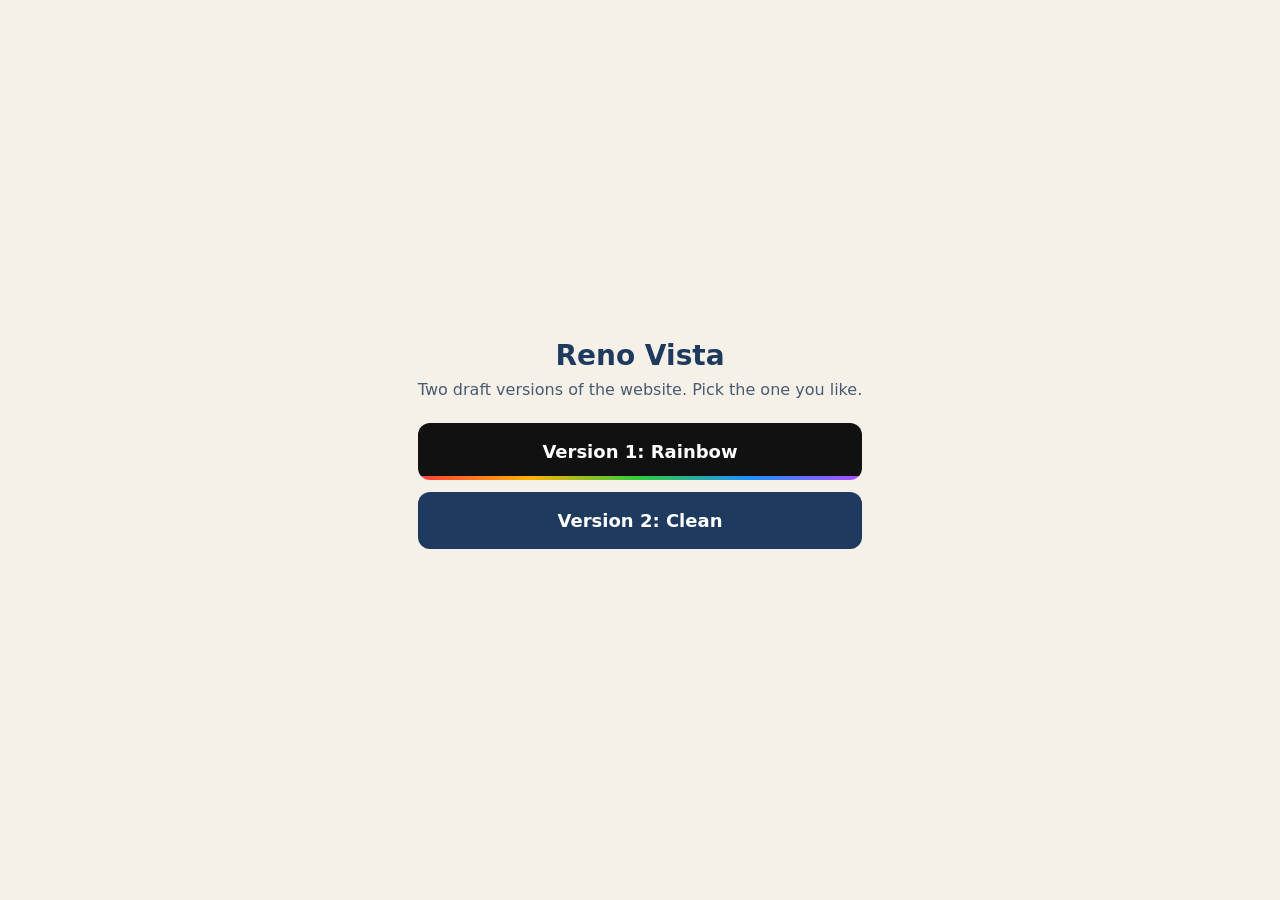
==== index.html @ 5c29389f "Reno Vista draft sites: rainbow and clean Co-Authored-By: Claude Opus 5.5 <noreply@anthropic.com>" ====
<!doctype html>
<html lang="en"><head><meta charset="utf-8"><meta name="viewport" content="width=device-width,initial-scale=1">
<meta name="robots" content="noindex, nofollow"><title>Reno Vista drafts</title>
<style>body{margin:0;min-height:100vh;display:grid;place-items:center;font-family:system-ui,sans-serif;background:#f5f1e8;color:#1f3a5f}
main{padding:24px;max-width:520px;text-align:center}h1{font-size:28px;margin:0 0 8px}p{margin:0 0 24px;color:#4a5a70}
a{display:block;margin:12px 0;padding:18px;border-radius:12px;font-weight:700;text-decoration:none;font-size:18px}
.r{background:#111;color:#fff;background-image:linear-gradient(90deg,#ff3b3b,#ffb000,#2ecc40,#1e90ff,#b04cff);background-size:100% 4px;background-repeat:no-repeat;background-position:bottom}
.c{background:#1f3a5f;color:#fff}</style></head>
<body><main><h1>Reno Vista</h1><p>Two draft versions of the website. Pick the one you like.</p>
<a class="r" href="rainbow/">Version 1: Rainbow</a><a class="c" href="clean/">Version 2: Clean</a></main></body></html>
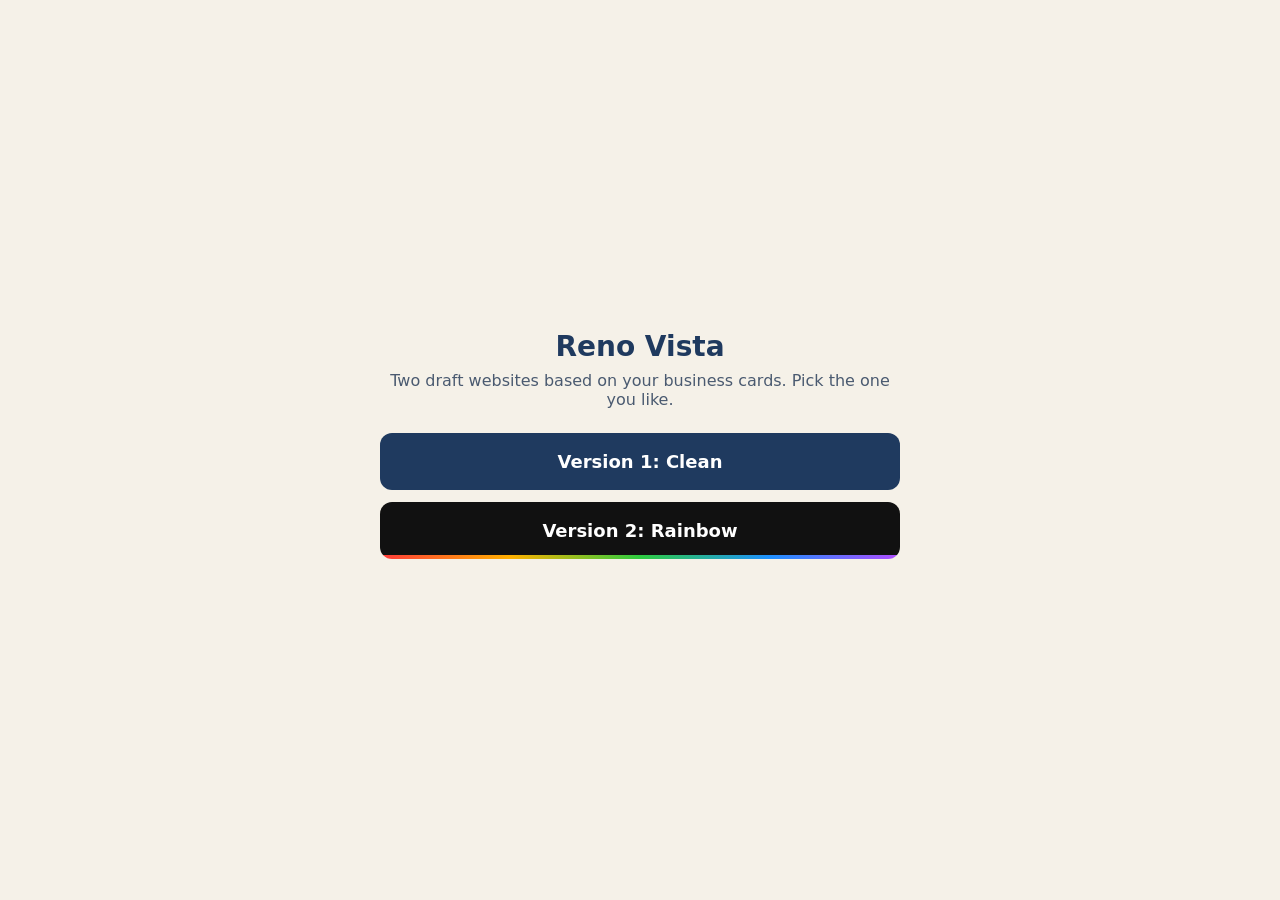
==== commit a4fcec1e: "Start page: new wording, clean first Co-Authored-By: Claude Opus 5.5 <noreply@anthropic.com>" ====
--- a/index.html
+++ b/index.html
@@ -6,5 +6,5 @@
 a{display:block;margin:12px 0;padding:18px;border-radius:12px;font-weight:700;text-decoration:none;font-size:18px}
 .r{background:#111;color:#fff;background-image:linear-gradient(90deg,#ff3b3b,#ffb000,#2ecc40,#1e90ff,#b04cff);background-size:100% 4px;background-repeat:no-repeat;background-position:bottom}
 .c{background:#1f3a5f;color:#fff}</style></head>
-<body><main><h1>Reno Vista</h1><p>Two draft versions of the website. Pick the one you like.</p>
-<a class="r" href="rainbow/">Version 1: Rainbow</a><a class="c" href="clean/">Version 2: Clean</a></main></body></html>
+<body><main><h1>Reno Vista</h1><p>Two draft websites based on your business cards. Pick the one you like.</p>
+<a class="c" href="clean/">Version 1: Clean</a><a class="r" href="rainbow/">Version 2: Rainbow</a></main></body></html>
